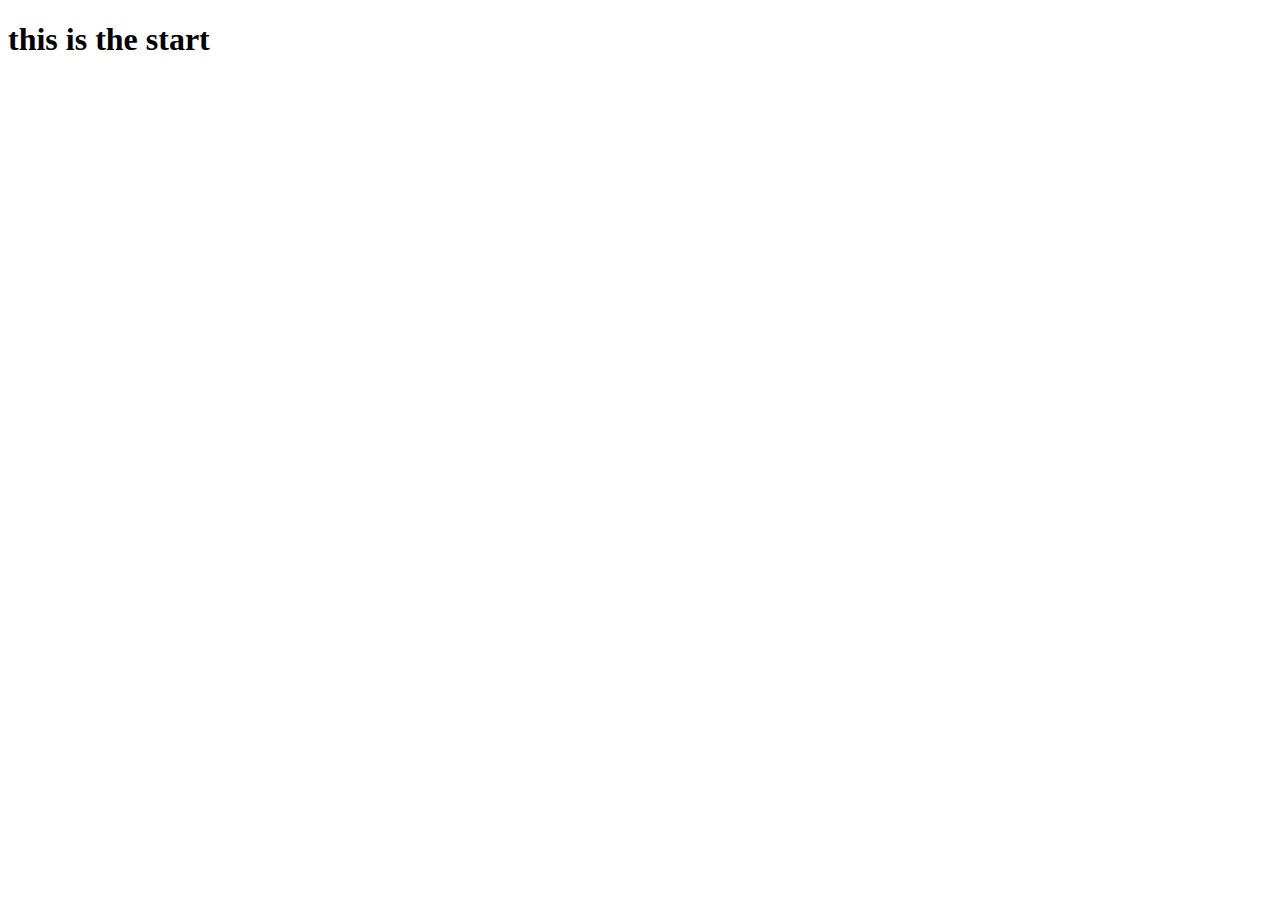
==== index.html @ cc245ee3 "file tree" ====
<!DOCTYPE html>
<html lang="en">

<head>
    <meta charset="UTF-8">
    <meta name="viewport" content="width=device-width, initial-scale=1.0">
    <meta http-equiv="X-UA-Compatible" content="ie=edge">
    <link rel="stylesheet" href="styles/style.css">

    <title>FoudationsI</title>
</head>

<body>
    <h1>this is the start</h1>
    <script type="module" src="app.js"></script>
</body>

</html>
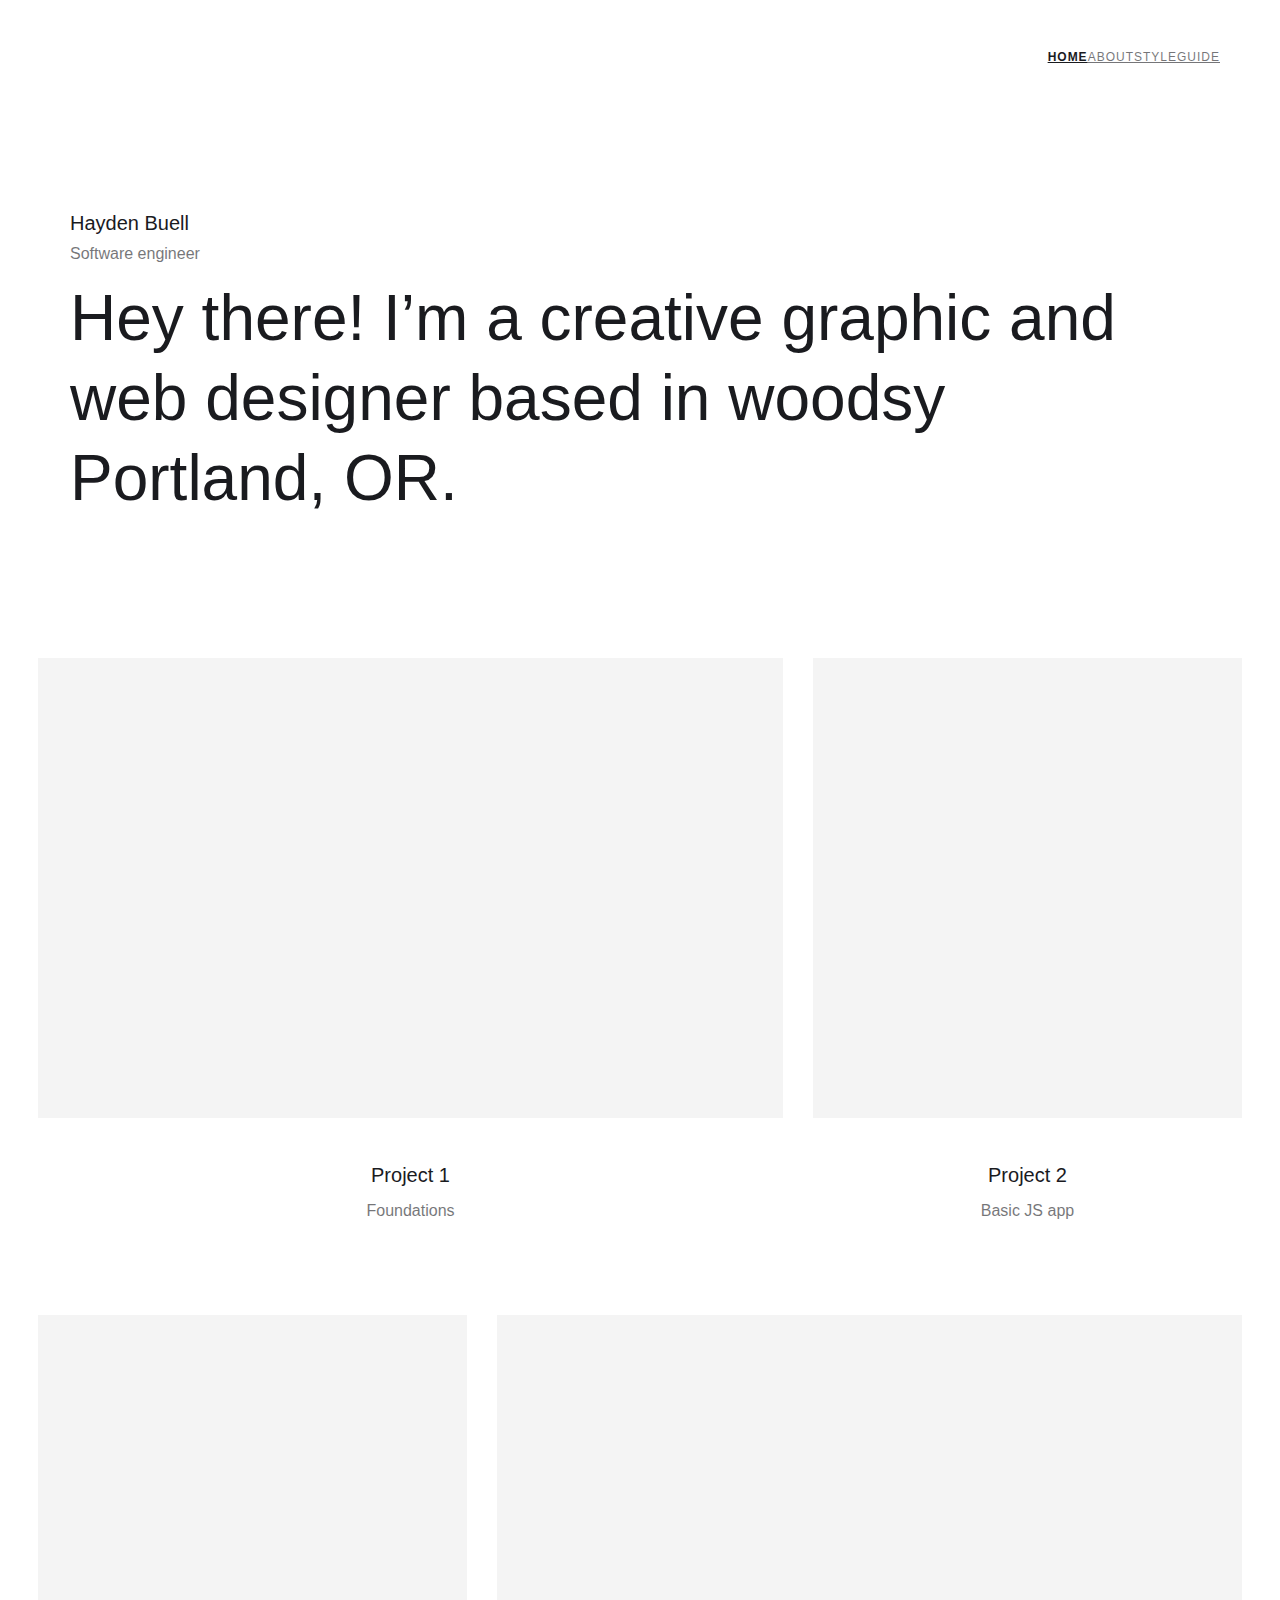
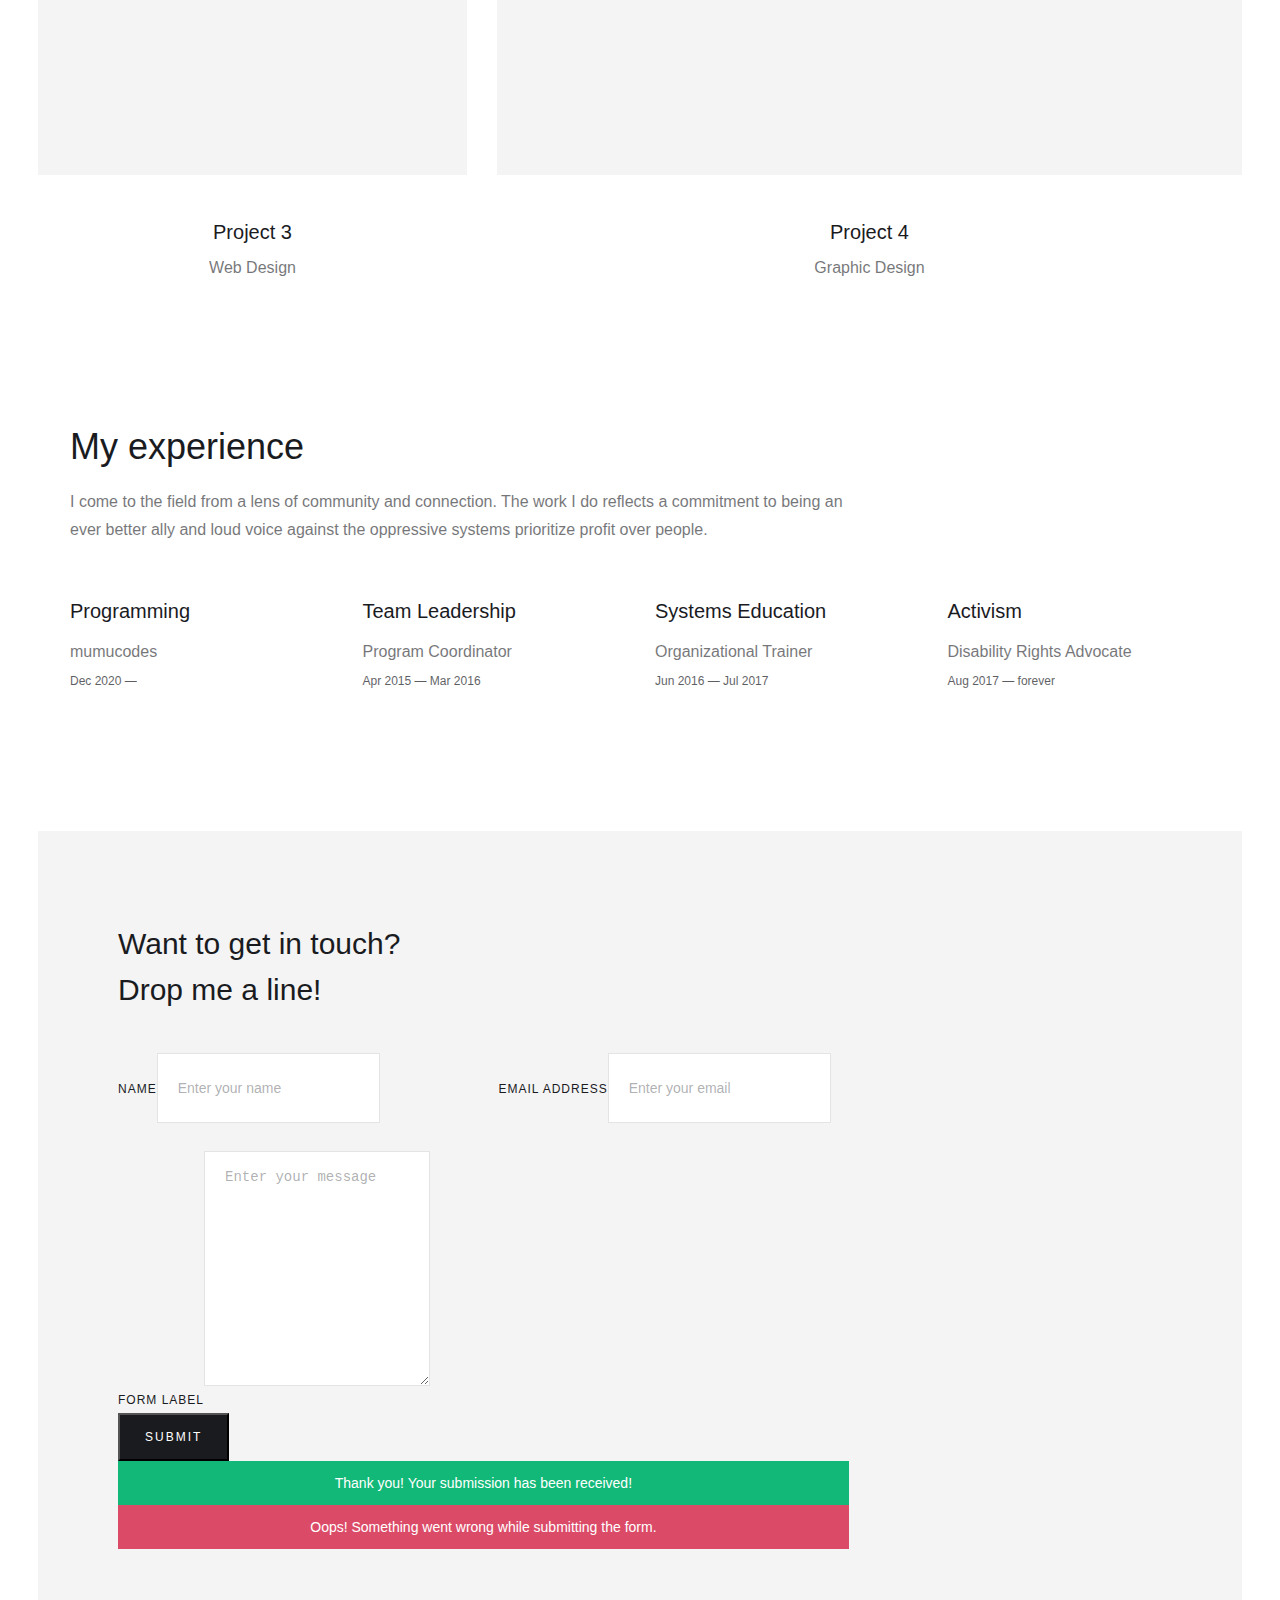
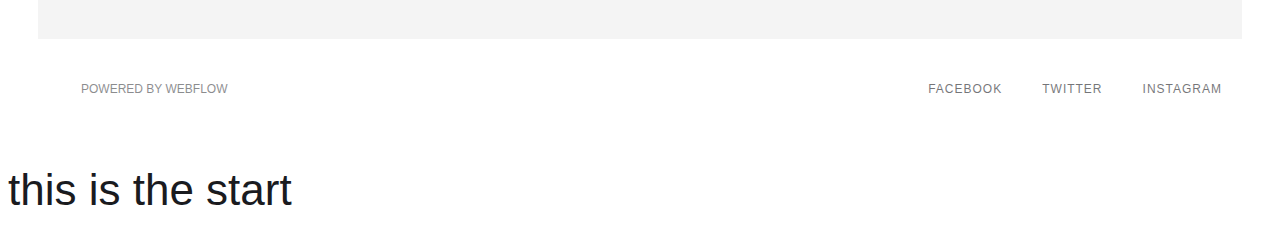
==== commit 56f4fad5: "./to img" ====
--- a/index.html
+++ b/index.html
@@ -5,12 +5,138 @@
     <meta charset="UTF-8">
     <meta name="viewport" content="width=device-width, initial-scale=1.0">
     <meta http-equiv="X-UA-Compatible" content="ie=edge">
-    <link rel="stylesheet" href="styles/style.css">
+    <link rel="stylesheet" href="./style.css">
 
     <title>FoudationsI</title>
 </head>
 
 <body>
+    <body>
+        <div data-collapse="medium" data-animation="default" data-duration="400" role="banner" class="navigation w-nav">
+          <div class="navigation-items">
+            <a href="/" aria-current="page" class="logo-link w-nav-brand w--current"><img src="images/portfolio-logo2x.png" width="104" alt="" class="logo-image"></a>
+            <div class="navigation-wrap">
+              <nav role="navigation" class="navigation-items w-nav-menu">
+                <a href="/" aria-current="page" class="navigation-item w-nav-link w--current">Home</a>
+                <a href="/about" class="navigation-item w-nav-link">About</a>
+                <a href="/styleguide" class="navigation-item w-nav-link">Styleguide</a>
+              </nav>
+              <div class="menu-button w-nav-button"><img src="images/menu-icon_1menu-icon.png" width="22" alt="" class="menu-icon"></div>
+            </div>
+          </div>
+        </div>
+        <div class="section">
+          <div class="container">
+            <div class="intro-wrap">
+              <div class="name-text">Hayden Buell</div>
+              <div class="paragraph-light">Software engineer</div>
+              <h1 class="heading-jumbo">Hey there! I’m a creative graphic and web designer based in woodsy Portland, OR. </h1>
+            </div>
+          </div>
+        </div>
+        <div class="section">
+          <div id="works-grid" class="w-layout-grid works-grid">
+            <div id="w-node-dff26f68-5731-3efa-d3dd-8f65c72d8fa5-e3e3ee76">
+              <a href="/work/project-1" class="work-image cc-work-1 w-inline-block"></a>
+              <div class="work-description">
+                <a href="/work/project-1" class="project-name-link">Project 1<br></a>
+                <div class="paragraph-light">Foundations</div>
+              </div>
+            </div>
+            <div id="w-node-dff26f68-5731-3efa-d3dd-8f65c72d8fad-e3e3ee76">
+              <a href="/work/project-2" class="work-image cc-work-2 w-inline-block"></a>
+              <div class="work-description">
+                <a href="/work/project-2" class="project-name-link">Project 2</a>
+                <div class="paragraph-light">Basic JS app</div>
+              </div>
+            </div>
+            <div id="w-node-dff26f68-5731-3efa-d3dd-8f65c72d8fb4-e3e3ee76">
+              <a href="/work/project-3" class="work-image cc-work-3 w-inline-block"></a>
+              <div class="work-description">
+                <a href="/work/project-3" class="project-name-link">Project 3</a>
+                <div class="paragraph-light">Web Design</div>
+              </div>
+            </div>
+            <div id="w-node-dff26f68-5731-3efa-d3dd-8f65c72d8fbb-e3e3ee76">
+              <a href="/work/project-4" class="work-image cc-work-4 w-inline-block"></a>
+              <div class="work-description">
+                <a href="/work/project-4" class="project-name-link">Project 4</a>
+                <div class="paragraph-light">Graphic Design</div>
+              </div>
+            </div>
+          </div>
+          <div class="container">
+            <div class="carrer-headline-wrap">
+              <h2>My experience</h2>
+              <p class="paragraph-light">I come to the field from a lens of community and connection. The work I do reflects a commitment to being an ever better ally and loud voice against the oppressive systems prioritize profit over people.</p>
+            </div>
+            <div class="w-layout-grid work-experience-grid">
+              <div id="w-node-dff26f68-5731-3efa-d3dd-8f65c72d8fc9-e3e3ee76" class="work-position-wrap">
+                <div class="position-name-text">Programming</div>
+                <div class="paragraph-light cc-position-name">mumucodes</div>
+                <div class="paragraph-tiny cc-paragraph-tiny-light">Dec 2020 — <br></div>
+              </div>
+              <div id="w-node-dff26f68-5731-3efa-d3dd-8f65c72d8fd1-e3e3ee76" class="work-position-wrap">
+                <div class="position-name-text">Team Leadership</div>
+                <div class="paragraph-light cc-position-name">Program Coordinator</div>
+                <div class="paragraph-tiny cc-paragraph-tiny-light">Apr 2015 — Mar 2016<br></div>
+              </div>
+              <div id="w-node-dff26f68-5731-3efa-d3dd-8f65c72d8fd9-e3e3ee76" class="work-position-wrap">
+                <div class="position-name-text">Systems Education</div>
+                <div class="paragraph-light cc-position-name">Organizational Trainer</div>
+                <div class="paragraph-tiny cc-paragraph-tiny-light">Jun 2016 — Jul 2017<br></div>
+              </div>
+              <div id="w-node-dff26f68-5731-3efa-d3dd-8f65c72d8fe1-e3e3ee76" class="work-position-wrap">
+                <div class="position-name-text">Activism</div>
+                <div class="paragraph-light cc-position-name">Disability Rights Advocate</div>
+                <div class="paragraph-tiny cc-paragraph-tiny-light">Aug 2017 — forever<br></div>
+              </div>
+            </div>
+          </div>
+        </div>
+        <div class="section cc-contact">
+          <div class="container">
+            <div class="contact">
+              <div class="contact-headline">
+                <h3>Want to get in touch?<br>Drop me a line!</h3>
+                <p class="paragraph-light"></p>
+              </div>
+              <div class="contact-form-wrap">
+                <div class="w-form">
+                  <form id="wf-form-Email-Form" name="wf-form-Email-Form" data-name="Email Form" class="contact-form">
+                    <div class="w-layout-grid contact-form-grid">
+                      <div id="w-node-d783a17e-0b35-a13a-0448-a852d0df4a32-d0df4a24"><label for="Name-3">Name</label><input type="text" class="text-field w-input" maxlength="256" name="Name" data-name="Name" placeholder="Enter your name" id="Name"></div>
+                      <div id="w-node-d783a17e-0b35-a13a-0448-a852d0df4a36-d0df4a24"><label for="Email-3">Email Address</label><input type="email" class="text-field w-input" maxlength="256" name="Email" data-name="Email" placeholder="Enter your email" id="Email" required=""></div>
+                      <div id="w-node-d783a17e-0b35-a13a-0448-a852d0df4a3a-d0df4a24"><label for="Message">Form Label</label><textarea id="Message" name="Message" placeholder="Enter your message" maxlength="5000" data-name="Message" class="text-field cc-textarea w-input"></textarea></div>
+                    </div><input type="submit" value="Submit" data-wait="Please wait..." class="button w-button">
+                  </form>
+                  <div class="status-message cc-success-message w-form-done">
+                    <div>Thank you! Your submission has been received!</div>
+                  </div>
+                  <div class="status-message cc-error-message w-form-fail">
+                    <div>Oops! Something went wrong while submitting the form.</div>
+                  </div>
+                </div>
+              </div>
+            </div>
+          </div>
+        </div>
+        <div class="footer-wrap">
+          <div>
+            <a href="https://webflow.com/" target="_blank" class="webflow-link w-inline-block"><img src="images/webflow-w-small2x_1webflow-w-small2x.png" width="15" alt="" class="webflow-logo-tiny">
+              <div class="paragraph-tiny">Powered by Webflow</div>
+            </a>
+          </div>
+          <div class="footer-links">
+            <a href="https://www.facebook.com/webflow/" target="_blank" class="footer-item">Facebook</a>
+            <a href="https://twitter.com/webflow" target="_blank" class="footer-item">Twitter</a>
+            <a href="https://www.instagram.com/webflowapp/" target="_blank" class="footer-item">Instagram</a>
+          </div>
+        </div>
+        <script src="https://d3e54v103j8qbb.cloudfront.net/js/jquery-3.5.1.min.dc5e7f18c8.js?site=6084cc15fbf8fb8573e3ee73" type="text/javascript" integrity="sha256-9/aliU8dGd2tb6OSsuzixeV4y/faTqgFtohetphbbj0=" crossorigin="anonymous"></script>
+        <script src="js/webflow.js" type="text/javascript"></script>
+        <!-- [if lte IE 9]><script src="https://cdnjs.cloudflare.com/ajax/libs/placeholders/3.0.2/placeholders.min.js"></script><![endif] -->
+      </body>
     <h1>this is the start</h1>
     <script type="module" src="app.js"></script>
 </body>
--- a/style.css
+++ b/style.css
@@ -0,0 +1,2434 @@
+.w-layout-grid {
+    display: -ms-grid;
+    display: grid;
+    grid-auto-columns: 1fr;
+    -ms-grid-columns: 1fr 1fr;
+    grid-template-columns: 1fr 1fr;
+    -ms-grid-rows: auto auto;
+    grid-template-rows: auto auto;
+    grid-row-gap: 16px;
+    grid-column-gap: 16px;
+  }
+  
+  body {
+    font-family: Montserrat, sans-serif;
+    color: #1a1b1f;
+    font-size: 16px;
+    line-height: 28px;
+    font-weight: 400;
+  }
+  
+  h1 {
+    margin-top: 20px;
+    margin-bottom: 15px;
+    font-size: 44px;
+    line-height: 62px;
+    font-weight: 400;
+  }
+  
+  h2 {
+    margin-top: 10px;
+    margin-bottom: 10px;
+    font-size: 36px;
+    line-height: 50px;
+    font-weight: 400;
+  }
+  
+  h3 {
+    margin-top: 10px;
+    margin-bottom: 10px;
+    font-size: 30px;
+    line-height: 46px;
+    font-weight: 400;
+  }
+  
+  h4 {
+    margin-top: 10px;
+    margin-bottom: 10px;
+    font-size: 24px;
+    line-height: 38px;
+    font-weight: 400;
+  }
+  
+  h5 {
+    margin-top: 10px;
+    margin-bottom: 10px;
+    font-size: 20px;
+    line-height: 34px;
+    font-weight: 500;
+  }
+  
+  h6 {
+    margin-top: 10px;
+    margin-bottom: 10px;
+    font-size: 16px;
+    line-height: 28px;
+    font-weight: 500;
+  }
+  
+  p {
+    margin-bottom: 10px;
+  }
+  
+  a {
+    display: block;
+    -webkit-transition: opacity 200ms ease;
+    transition: opacity 200ms ease;
+    color: #1a1b1f;
+    text-decoration: underline;
+  }
+  
+  a:hover {
+    color: #32343a;
+  }
+  
+  a:active {
+    color: #43464d;
+  }
+  
+  ul {
+    margin-top: 20px;
+    margin-bottom: 20px;
+    padding-left: 40px;
+    list-style-type: disc;
+  }
+  
+  li {
+    margin-bottom: 10px;
+  }
+  
+  img {
+    display: block;
+  }
+  
+  label {
+    margin-bottom: 10px;
+    font-size: 12px;
+    line-height: 20px;
+    font-weight: 500;
+    letter-spacing: 1px;
+    text-transform: uppercase;
+  }
+  
+  blockquote {
+    margin-top: 25px;
+    margin-bottom: 25px;
+    padding: 15px 30px;
+    border-left: 5px solid #e2e2e2;
+    font-size: 20px;
+    line-height: 34px;
+  }
+  
+  figure {
+    margin-top: 25px;
+    padding-bottom: 20px;
+  }
+  
+  figcaption {
+    margin-top: 5px;
+    opacity: 0.6;
+    font-size: 14px;
+    line-height: 26px;
+    text-align: center;
+  }
+  
+  .heading-jumbo-small {
+    margin-top: 10px;
+    margin-bottom: 15px;
+    font-size: 36px;
+    line-height: 50px;
+    font-weight: 400;
+    text-transform: none;
+  }
+  
+  .styleguide-block {
+    display: block;
+    margin-top: 80px;
+    margin-bottom: 80px;
+    -webkit-box-orient: vertical;
+    -webkit-box-direction: normal;
+    -webkit-flex-direction: column;
+    -ms-flex-direction: column;
+    flex-direction: column;
+    -webkit-box-align: center;
+    -webkit-align-items: center;
+    -ms-flex-align: center;
+    align-items: center;
+    text-align: left;
+  }
+  
+  .heading-jumbo-tiny {
+    margin-top: 10px;
+    margin-bottom: 10px;
+    font-size: 18px;
+    line-height: 32px;
+    font-weight: 500;
+    text-transform: uppercase;
+  }
+  
+  .rich-text {
+    width: 70%;
+    margin-right: auto;
+    margin-bottom: 100px;
+    margin-left: auto;
+  }
+  
+  .rich-text p {
+    margin-top: 15px;
+    margin-bottom: 25px;
+    opacity: 0.6;
+  }
+  
+  .container {
+    width: 100%;
+    max-width: 1140px;
+    margin-right: auto;
+    margin-left: auto;
+  }
+  
+  .styleguide-content-wrap {
+    text-align: center;
+  }
+  
+  .paragraph-small {
+    font-size: 14px;
+    line-height: 26px;
+  }
+  
+  .styleguide-header-wrap {
+    display: -webkit-box;
+    display: -webkit-flex;
+    display: -ms-flexbox;
+    display: flex;
+    height: 460px;
+    padding: 30px;
+    -webkit-box-orient: vertical;
+    -webkit-box-direction: normal;
+    -webkit-flex-direction: column;
+    -ms-flex-direction: column;
+    flex-direction: column;
+    -webkit-box-pack: center;
+    -webkit-justify-content: center;
+    -ms-flex-pack: center;
+    justify-content: center;
+    -webkit-box-align: center;
+    -webkit-align-items: center;
+    -ms-flex-align: center;
+    align-items: center;
+    background-color: #1a1b1f;
+    color: #fff;
+    text-align: center;
+  }
+  
+  .styleguide-button-wrap {
+    margin-top: 10px;
+    margin-bottom: 10px;
+  }
+  
+  .heading-jumbo {
+    margin-top: 10px;
+    margin-bottom: 10px;
+    font-size: 64px;
+    line-height: 80px;
+    text-transform: none;
+  }
+  
+  .paragraph-tiny {
+    font-size: 12px;
+    line-height: 20px;
+  }
+  
+  .paragraph-tiny.cc-paragraph-tiny-light {
+    opacity: 0.7;
+  }
+  
+  .label {
+    margin-bottom: 10px;
+    font-size: 12px;
+    line-height: 20px;
+    font-weight: 500;
+    letter-spacing: 1px;
+    text-transform: uppercase;
+  }
+  
+  .label.cc-styleguide-label {
+    margin-bottom: 25px;
+  }
+  
+  .label.cc-speaking-label {
+    margin-top: 20px;
+    margin-bottom: 10px;
+  }
+  
+  .label.cc-about-light {
+    opacity: 0.6;
+  }
+  
+  .paragraph-light {
+    opacity: 0.6;
+  }
+  
+  .paragraph-light.cc-position-name {
+    margin-bottom: 5px;
+  }
+  
+  .section {
+    margin-right: 30px;
+    margin-left: 30px;
+  }
+  
+  .section.cc-contact {
+    padding-right: 80px;
+    padding-left: 80px;
+    background-color: #f4f4f4;
+  }
+  
+  .button {
+    padding: 12px 25px;
+    border-radius: 0px;
+    background-color: #1a1b1f;
+    -webkit-transition: background-color 400ms ease, opacity 400ms ease, color 400ms ease;
+    transition: background-color 400ms ease, opacity 400ms ease, color 400ms ease;
+    color: #fff;
+    font-size: 12px;
+    line-height: 20px;
+    letter-spacing: 2px;
+    text-decoration: none;
+    text-transform: uppercase;
+  }
+  
+  .button:hover {
+    background-color: #32343a;
+    color: #fff;
+  }
+  
+  .button:active {
+    background-color: #43464d;
+  }
+  
+  .button.cc-jumbo-button {
+    padding: 16px 35px;
+    font-size: 14px;
+    line-height: 26px;
+  }
+  
+  .button.cc-white-button {
+    padding: 16px 35px;
+    background-color: #fff;
+    color: #202020;
+    font-size: 14px;
+    line-height: 26px;
+  }
+  
+  .button.cc-white-button:hover {
+    background-color: hsla(0, 0%, 100%, 0.8);
+  }
+  
+  .button.cc-white-button:active {
+    background-color: hsla(0, 0%, 100%, 0.9);
+  }
+  
+  .paragraph-bigger {
+    margin-bottom: 10px;
+    opacity: 1;
+    font-size: 20px;
+    line-height: 34px;
+    font-weight: 400;
+  }
+  
+  .paragraph-bigger.cc-bigger-light {
+    opacity: 0.6;
+  }
+  
+  .divider {
+    height: 1px;
+    background-color: #eee;
+  }
+  
+  .logo-link {
+    z-index: 1;
+  }
+  
+  .logo-link:hover {
+    opacity: 0.8;
+  }
+  
+  .logo-link:active {
+    opacity: 0.7;
+  }
+  
+  .navigation-item {
+    padding-top: 9px;
+    padding-bottom: 9px;
+    opacity: 0.6;
+    font-size: 12px;
+    line-height: 20px;
+    font-weight: 500;
+    letter-spacing: 1px;
+    text-transform: uppercase;
+  }
+  
+  .navigation-item:hover {
+    opacity: 0.9;
+  }
+  
+  .navigation-item:active {
+    opacity: 0.8;
+  }
+  
+  .navigation-item.w--current {
+    opacity: 1;
+    color: #1a1b1f;
+    font-weight: 600;
+  }
+  
+  .navigation-item.w--current:hover {
+    opacity: 0.8;
+    color: #32343a;
+  }
+  
+  .navigation-item.w--current:active {
+    opacity: 0.7;
+    color: #32343a;
+  }
+  
+  .navigation-items {
+    display: -webkit-box;
+    display: -webkit-flex;
+    display: -ms-flexbox;
+    display: flex;
+    -webkit-box-pack: justify;
+    -webkit-justify-content: space-between;
+    -ms-flex-pack: justify;
+    justify-content: space-between;
+    -webkit-box-align: center;
+    -webkit-align-items: center;
+    -ms-flex-align: center;
+    align-items: center;
+    -webkit-box-flex: 1;
+    -webkit-flex: 1;
+    -ms-flex: 1;
+    flex: 1;
+  }
+  
+  .navigation {
+    display: -webkit-box;
+    display: -webkit-flex;
+    display: -ms-flexbox;
+    display: flex;
+    padding: 30px 50px;
+    -webkit-box-align: center;
+    -webkit-align-items: center;
+    -ms-flex-align: center;
+    align-items: center;
+    background-color: transparent;
+  }
+  
+  .logo-image {
+    display: block;
+  }
+  
+  .navigation-wrap {
+    display: -webkit-box;
+    display: -webkit-flex;
+    display: -ms-flexbox;
+    display: flex;
+    margin-right: -20px;
+    -webkit-box-align: center;
+    -webkit-align-items: center;
+    -ms-flex-align: center;
+    align-items: center;
+  }
+  
+  .intro-wrap {
+    margin-top: 100px;
+    margin-bottom: 140px;
+  }
+  
+  .name-text {
+    font-size: 20px;
+    line-height: 34px;
+    font-weight: 400;
+  }
+  
+  .position-name-text {
+    margin-bottom: 10px;
+    font-size: 20px;
+    line-height: 34px;
+    font-weight: 400;
+    text-transform: none;
+  }
+  
+  .work-description {
+    display: -webkit-box;
+    display: -webkit-flex;
+    display: -ms-flexbox;
+    display: flex;
+    width: 100%;
+    margin-bottom: 60px;
+    -webkit-box-orient: vertical;
+    -webkit-box-direction: normal;
+    -webkit-flex-direction: column;
+    -ms-flex-direction: column;
+    flex-direction: column;
+    -webkit-box-pack: center;
+    -webkit-justify-content: center;
+    -ms-flex-pack: center;
+    justify-content: center;
+    -webkit-box-align: center;
+    -webkit-align-items: center;
+    -ms-flex-align: center;
+    align-items: center;
+  }
+  
+  .work-experience-grid {
+    margin-bottom: 140px;
+    grid-column-gap: 30px;
+    grid-row-gap: 30px;
+    grid-template-areas: ". . . .";
+    -ms-grid-columns: 1fr 30px 1fr 30px 1fr 30px 1fr;
+    grid-template-columns: 1fr 1fr 1fr 1fr;
+    -ms-grid-rows: auto;
+    grid-template-rows: auto;
+  }
+  
+  .works-grid {
+    margin-bottom: 80px;
+    grid-column-gap: 30px;
+    grid-row-gap: 30px;
+    grid-template-areas: ". . ."
+      ". . .";
+    -ms-grid-columns: 1.5fr 30px 1fr 30px 1.5fr;
+    grid-template-columns: 1.5fr 1fr 1.5fr;
+    -ms-grid-rows: auto 30px auto;
+    grid-template-rows: auto auto;
+  }
+  
+  .carrer-headline-wrap {
+    width: 70%;
+    margin-bottom: 50px;
+  }
+  
+  .work-image {
+    display: -webkit-box;
+    display: -webkit-flex;
+    display: -ms-flexbox;
+    display: flex;
+    height: 460px;
+    margin-bottom: 40px;
+    -webkit-box-orient: vertical;
+    -webkit-box-direction: normal;
+    -webkit-flex-direction: column;
+    -ms-flex-direction: column;
+    flex-direction: column;
+    -webkit-box-pack: center;
+    -webkit-justify-content: center;
+    -ms-flex-pack: center;
+    justify-content: center;
+    -webkit-box-align: stretch;
+    -webkit-align-items: stretch;
+    -ms-flex-align: stretch;
+    align-items: stretch;
+    background-color: #f4f4f4;
+    background-image: url('../images/');
+    background-position: 50% 50%;
+    background-size: cover;
+    text-align: center;
+    text-decoration: none;
+  }
+  
+  .work-image:hover {
+    opacity: 0.8;
+  }
+  
+  .work-image:active {
+    opacity: 0.7;
+  }
+  
+  .work-image.cc-work-1 {
+    background-image: url('../images/portfolio-1---wide.svg');
+    background-size: cover;
+  }
+  
+  .work-image.cc-work-2 {
+    background-image: url('../images/portfolio-2---wide.svg');
+    background-size: cover;
+  }
+  
+  .work-image.cc-work-4 {
+    background-image: url('../images/portfolio-3---wide.svg');
+    background-size: cover;
+  }
+  
+  .work-image.cc-work-3 {
+    background-image: url('../images/portfolio-4---wide.svg');
+    background-size: cover;
+  }
+  
+  .project-name-link {
+    margin-bottom: 5px;
+    font-size: 20px;
+    line-height: 34px;
+    font-weight: 400;
+    text-decoration: none;
+  }
+  
+  .project-name-link:hover {
+    opacity: 0.8;
+  }
+  
+  .project-name-link:active {
+    opacity: 0.7;
+  }
+  
+  .text-field {
+    margin-bottom: 18px;
+    padding: 21px 20px;
+    border: 1px solid #e4e4e4;
+    border-radius: 0px;
+    -webkit-transition: border-color 400ms ease;
+    transition: border-color 400ms ease;
+    font-size: 14px;
+    line-height: 26px;
+  }
+  
+  .text-field:hover {
+    border-color: #e3e6eb;
+  }
+  
+  .text-field:active {
+    border-color: #43464d;
+  }
+  
+  .text-field:focus {
+    border-color: #43464d;
+  }
+  
+  .text-field::-webkit-input-placeholder {
+    color: rgba(50, 52, 58, 0.4);
+  }
+  
+  .text-field:-ms-input-placeholder {
+    color: rgba(50, 52, 58, 0.4);
+  }
+  
+  .text-field::-ms-input-placeholder {
+    color: rgba(50, 52, 58, 0.4);
+  }
+  
+  .text-field::placeholder {
+    color: rgba(50, 52, 58, 0.4);
+  }
+  
+  .text-field.cc-textarea {
+    height: 200px;
+    padding-top: 12px;
+  }
+  
+  .status-message {
+    padding: 9px 30px;
+    background-color: #202020;
+    color: #fff;
+    font-size: 14px;
+    line-height: 26px;
+    text-align: center;
+  }
+  
+  .status-message.cc-success-message {
+    background-color: #12b878;
+  }
+  
+  .status-message.cc-error-message {
+    background-color: #db4b68;
+  }
+  
+  .contact {
+    padding-top: 80px;
+    padding-bottom: 90px;
+  }
+  
+  .contact-headline {
+    width: 70%;
+    margin-bottom: 40px;
+  }
+  
+  .contact-form-grid {
+    grid-column-gap: 30px;
+    grid-row-gap: 10px;
+  }
+  
+  .contact-form-wrap {
+    width: 70%;
+  }
+  
+  .footer-wrap {
+    display: -webkit-box;
+    display: -webkit-flex;
+    display: -ms-flexbox;
+    display: flex;
+    padding: 40px 50px;
+    -webkit-box-pack: justify;
+    -webkit-justify-content: space-between;
+    -ms-flex-pack: justify;
+    justify-content: space-between;
+    -webkit-box-align: center;
+    -webkit-align-items: center;
+    -ms-flex-align: center;
+    align-items: center;
+  }
+  
+  .webflow-link {
+    display: -webkit-box;
+    display: -webkit-flex;
+    display: -ms-flexbox;
+    display: flex;
+    -webkit-box-align: center;
+    -webkit-align-items: center;
+    -ms-flex-align: center;
+    align-items: center;
+    opacity: 0.5;
+    -webkit-transition: opacity 400ms ease;
+    transition: opacity 400ms ease;
+    text-decoration: none;
+    text-transform: uppercase;
+  }
+  
+  .webflow-link:hover {
+    opacity: 1;
+  }
+  
+  .webflow-link:active {
+    opacity: 0.8;
+  }
+  
+  .webflow-logo-tiny {
+    margin-top: -2px;
+    margin-right: 8px;
+  }
+  
+  .footer-links {
+    display: -webkit-box;
+    display: -webkit-flex;
+    display: -ms-flexbox;
+    display: flex;
+    margin-right: -20px;
+    -webkit-box-align: center;
+    -webkit-align-items: center;
+    -ms-flex-align: center;
+    align-items: center;
+  }
+  
+  .footer-item {
+    margin-right: 20px;
+    margin-left: 20px;
+    opacity: 0.6;
+    font-size: 12px;
+    line-height: 20px;
+    letter-spacing: 1px;
+    text-decoration: none;
+    text-transform: uppercase;
+  }
+  
+  .footer-item:hover {
+    opacity: 0.9;
+  }
+  
+  .footer-item:active {
+    opacity: 0.8;
+  }
+  
+  .about-intro-grid {
+    margin-top: 100px;
+    margin-bottom: 140px;
+    -webkit-box-align: center;
+    -webkit-align-items: center;
+    -ms-flex-align: center;
+    align-items: center;
+    grid-column-gap: 80px;
+    grid-row-gap: 30px;
+    grid-template-areas: ". .";
+    -ms-grid-columns: 1fr 80px 2fr;
+    grid-template-columns: 1fr 2fr;
+    -ms-grid-rows: auto;
+    grid-template-rows: auto;
+  }
+  
+  .hi-there-heading {
+    margin-top: 10px;
+    margin-bottom: 20px;
+  }
+  
+  .service-name-text {
+    margin-bottom: 10px;
+    opacity: 0.6;
+    font-size: 30px;
+    line-height: 46px;
+  }
+  
+  .skillset-wrap {
+    padding-right: 60px;
+  }
+  
+  .reference-link {
+    opacity: 0.6;
+    font-size: 14px;
+    line-height: 26px;
+    text-decoration: none;
+  }
+  
+  .reference-link:hover {
+    opacity: 1;
+  }
+  
+  .reference-link:active {
+    opacity: 0.9;
+  }
+  
+  .featured-item-wrap {
+    margin-bottom: 25px;
+  }
+  
+  .services-items-grid {
+    padding-top: 10px;
+    grid-column-gap: 30px;
+    grid-row-gap: 30px;
+    grid-template-areas: ". .";
+    -ms-grid-rows: auto;
+    grid-template-rows: auto;
+  }
+  
+  .skills-grid {
+    margin-bottom: 140px;
+    grid-column-gap: 80px;
+    grid-row-gap: 30px;
+    grid-template-areas: ". .";
+    -ms-grid-columns: 1fr 80px 1fr;
+    grid-template-columns: 1fr 1fr;
+    -ms-grid-rows: auto;
+    grid-template-rows: auto;
+  }
+  
+  .personal-features-grid {
+    margin-bottom: 110px;
+    grid-column-gap: 80px;
+    grid-row-gap: 20px;
+    grid-template-areas: ". ."
+      ". .";
+    -ms-grid-rows: auto 20px auto;
+    grid-template-rows: auto auto;
+  }
+  
+  .speaking-text {
+    display: inline-block;
+    margin-right: 8px;
+  }
+  
+  .speaking-text.cc-past-speaking {
+    opacity: 0.6;
+  }
+  
+  .speaking-detail {
+    display: inline-block;
+    opacity: 0.6;
+  }
+  
+  .upcoming-wrap {
+    margin-bottom: 40px;
+  }
+  
+  .social-media-heading {
+    margin-bottom: 60px;
+  }
+  
+  .social-media-grid {
+    margin-bottom: 30px;
+    grid-column-gap: 30px;
+    grid-row-gap: 30px;
+    -ms-grid-rows: auto 30px auto;
+    grid-template-areas: ". . . ."
+      ". . . .";
+    -ms-grid-columns: 1fr 30px 1fr 30px 1fr 30px 1fr;
+    grid-template-columns: 1fr 1fr 1fr 1fr;
+  }
+  
+  .project-overview-grid {
+    margin-top: 120px;
+    margin-bottom: 135px;
+    grid-column-gap: 50px;
+    grid-row-gap: 100px;
+    grid-template-areas: ". . . ."
+      ". . . .";
+    -ms-grid-columns: 1fr 50px 1fr 50px 1fr 50px 1fr;
+    grid-template-columns: 1fr 1fr 1fr 1fr;
+    -ms-grid-rows: auto 100px auto;
+    grid-template-rows: auto auto;
+  }
+  
+  .detail-header-image {
+    width: 100%;
+  }
+  
+  .project-description-grid {
+    margin-top: 120px;
+    margin-bottom: 120px;
+    grid-column-gap: 30px;
+    grid-row-gap: 30px;
+    grid-template-areas: ". .";
+    -ms-grid-columns: 1fr 30px 2.5fr;
+    grid-template-columns: 1fr 2.5fr;
+    -ms-grid-rows: auto;
+    grid-template-rows: auto;
+  }
+  
+  .detail-image {
+    width: 100%;
+    margin-bottom: 30px;
+  }
+  
+  .email-section {
+    width: 70%;
+    margin: 140px auto 200px;
+    text-align: center;
+  }
+  
+  .email-link {
+    margin-top: 15px;
+    margin-bottom: 15px;
+    font-size: 64px;
+    line-height: 88px;
+    font-weight: 400;
+    text-decoration: none;
+    text-transform: none;
+  }
+  
+  .email-link:hover {
+    opacity: 0.8;
+  }
+  
+  .email-link:active {
+    opacity: 0.7;
+  }
+  
+  .utility-page-wrap {
+    display: -webkit-box;
+    display: -webkit-flex;
+    display: -ms-flexbox;
+    display: flex;
+    width: 100vw;
+    height: 100vh;
+    max-height: 100%;
+    max-width: 100%;
+    padding: 30px;
+    -webkit-box-pack: center;
+    -webkit-justify-content: center;
+    -ms-flex-pack: center;
+    justify-content: center;
+    -webkit-box-align: center;
+    -webkit-align-items: center;
+    -ms-flex-align: center;
+    align-items: center;
+    color: #fff;
+    text-align: center;
+  }
+  
+  ._404-wrap {
+    display: -webkit-box;
+    display: -webkit-flex;
+    display: -ms-flexbox;
+    display: flex;
+    width: 100%;
+    height: 100%;
+    padding: 30px;
+    -webkit-box-orient: vertical;
+    -webkit-box-direction: normal;
+    -webkit-flex-direction: column;
+    -ms-flex-direction: column;
+    flex-direction: column;
+    -webkit-box-pack: center;
+    -webkit-justify-content: center;
+    -ms-flex-pack: center;
+    justify-content: center;
+    -webkit-box-align: center;
+    -webkit-align-items: center;
+    -ms-flex-align: center;
+    align-items: center;
+    background-color: #1a1b1f;
+  }
+  
+  ._404-content-wrap {
+    margin-bottom: 20px;
+  }
+  
+  .protected-wrap {
+    display: -webkit-box;
+    display: -webkit-flex;
+    display: -ms-flexbox;
+    display: flex;
+    padding-top: 90px;
+    padding-bottom: 100px;
+    -webkit-box-pack: center;
+    -webkit-justify-content: center;
+    -ms-flex-pack: center;
+    justify-content: center;
+    text-align: center;
+  }
+  
+  .protected-form {
+    display: -webkit-box;
+    display: -webkit-flex;
+    display: -ms-flexbox;
+    display: flex;
+    -webkit-box-orient: vertical;
+    -webkit-box-direction: normal;
+    -webkit-flex-direction: column;
+    -ms-flex-direction: column;
+    flex-direction: column;
+  }
+  
+  .protected-heading {
+    margin-bottom: 30px;
+  }
+  
+  @media screen and (max-width: 991px) {
+    .styleguide-block {
+      text-align: center;
+    }
+  
+    .heading-jumbo {
+      font-size: 56px;
+      line-height: 70px;
+    }
+  
+    .section.cc-contact {
+      padding-right: 0px;
+      padding-left: 0px;
+    }
+  
+    .button {
+      -webkit-box-pack: center;
+      -webkit-justify-content: center;
+      -ms-flex-pack: center;
+      justify-content: center;
+    }
+  
+    .logo-link.w--current {
+      -webkit-box-flex: 1;
+      -webkit-flex: 1;
+      -ms-flex: 1;
+      flex: 1;
+    }
+  
+    .menu-icon {
+      display: block;
+    }
+  
+    .navigation-item {
+      padding: 15px 30px;
+      -webkit-transition: background-color 400ms ease, opacity 400ms ease, color 400ms ease;
+      transition: background-color 400ms ease, opacity 400ms ease, color 400ms ease;
+      text-align: center;
+    }
+  
+    .navigation-item:hover {
+      background-color: #f7f8f9;
+    }
+  
+    .navigation-item:active {
+      background-color: #eef0f3;
+    }
+  
+    .navigation-items {
+      background-color: #fff;
+    }
+  
+    .navigation {
+      padding: 25px 30px;
+    }
+  
+    .menu-button {
+      padding: 0px;
+    }
+  
+    .menu-button.w--open {
+      background-color: transparent;
+    }
+  
+    .navigation-wrap {
+      margin-right: 0px;
+    }
+  
+    .work-experience-grid {
+      grid-template-areas: ". ."
+        ". .";
+      -ms-grid-columns: 1fr 1fr;
+      grid-template-columns: 1fr 1fr;
+      -ms-grid-rows: auto auto;
+      grid-template-rows: auto auto;
+    }
+  
+    .works-grid {
+      display: -webkit-box;
+      display: -webkit-flex;
+      display: -ms-flexbox;
+      display: flex;
+      -webkit-box-orient: vertical;
+      -webkit-box-direction: normal;
+      -webkit-flex-direction: column;
+      -ms-flex-direction: column;
+      flex-direction: column;
+      -webkit-box-align: stretch;
+      -webkit-align-items: stretch;
+      -ms-flex-align: stretch;
+      align-items: stretch;
+    }
+  
+    .carrer-headline-wrap {
+      width: auto;
+    }
+  
+    .work-image {
+      margin-bottom: 30px;
+    }
+  
+    .contact {
+      width: auto;
+      padding: 30px 50px 40px;
+    }
+  
+    .contact-headline {
+      width: 100%;
+    }
+  
+    .contact-form-wrap {
+      width: 100%;
+    }
+  
+    .about-intro-grid {
+      grid-row-gap: 50px;
+      grid-template-areas: "."
+        ".";
+      -ms-grid-columns: 1fr;
+      grid-template-columns: 1fr;
+      -ms-grid-rows: auto 50px auto;
+      grid-template-rows: auto auto;
+      text-align: center;
+    }
+  
+    .about-head-text-wrap {
+      width: 80%;
+      margin-right: auto;
+      margin-left: auto;
+    }
+  
+    .service-name-text {
+      font-size: 24px;
+      line-height: 42px;
+    }
+  
+    .skillset-wrap {
+      padding-right: 0px;
+    }
+  
+    .services-items-grid {
+      padding-top: 0px;
+      grid-row-gap: 0px;
+      grid-template-areas: "."
+        ".";
+      -ms-grid-columns: 1fr;
+      grid-template-columns: 1fr;
+      -ms-grid-rows: auto 0px auto;
+      grid-template-rows: auto auto;
+    }
+  
+    .skills-grid {
+      width: 80%;
+      margin-right: auto;
+      margin-left: auto;
+      grid-row-gap: 50px;
+      grid-template-areas: "."
+        ".";
+      -ms-grid-columns: 1fr;
+      grid-template-columns: 1fr;
+      -ms-grid-rows: auto 50px auto;
+      grid-template-rows: auto auto;
+      text-align: center;
+    }
+  
+    .personal-features-grid {
+      width: 80%;
+      margin-right: auto;
+      margin-left: auto;
+      grid-template-areas: "."
+        "."
+        "."
+        ".";
+      -ms-grid-columns: 1fr;
+      grid-template-columns: 1fr;
+      -ms-grid-rows: auto auto auto auto;
+      grid-template-rows: auto auto auto auto;
+      text-align: center;
+    }
+  
+    .social-media-heading {
+      width: 80%;
+      margin-right: auto;
+      margin-left: auto;
+      text-align: center;
+    }
+  
+    .social-media-grid {
+      grid-template-areas: ". ."
+        ". ."
+        ". ."
+        ". .";
+      -ms-grid-columns: 1fr 1fr;
+      grid-template-columns: 1fr 1fr;
+      -ms-grid-rows: auto auto auto auto;
+      grid-template-rows: auto auto auto auto;
+    }
+  
+    .project-overview-grid {
+      width: 70%;
+      margin-right: auto;
+      margin-left: auto;
+      grid-row-gap: 50px;
+      grid-template-areas: "."
+        "."
+        ".";
+      -ms-grid-columns: 1fr;
+      grid-template-columns: 1fr;
+      -ms-grid-rows: auto 50px auto 50px auto;
+      grid-template-rows: auto auto auto;
+      text-align: center;
+    }
+  
+    .project-description-grid {
+      width: 80%;
+      margin-right: auto;
+      margin-left: auto;
+      grid-row-gap: 50px;
+      grid-template-areas: "."
+        ".";
+      -ms-grid-columns: 1fr;
+      grid-template-columns: 1fr;
+      -ms-grid-rows: auto 50px auto;
+      grid-template-rows: auto auto;
+      text-align: center;
+    }
+  
+    .email-section {
+      margin-bottom: 160px;
+    }
+  
+    .email-link {
+      font-size: 36px;
+      line-height: 54px;
+    }
+  }
+  
+  @media screen and (max-width: 767px) {
+    .heading-jumbo-small {
+      font-size: 30px;
+      line-height: 52px;
+    }
+  
+    .rich-text {
+      width: 90%;
+      max-width: 470px;
+      text-align: left;
+    }
+  
+    .container {
+      text-align: center;
+    }
+  
+    .heading-jumbo {
+      font-size: 50px;
+      line-height: 64px;
+    }
+  
+    .section {
+      margin-right: 15px;
+      margin-left: 15px;
+    }
+  
+    .section.cc-contact {
+      padding: 15px;
+    }
+  
+    .paragraph-bigger {
+      font-size: 16px;
+      line-height: 28px;
+    }
+  
+    .logo-link {
+      padding-left: 0px;
+    }
+  
+    .navigation {
+      padding: 20px 30px;
+    }
+  
+    .work-experience-grid {
+      display: -webkit-box;
+      display: -webkit-flex;
+      display: -ms-flexbox;
+      display: flex;
+      -webkit-box-orient: vertical;
+      -webkit-box-direction: normal;
+      -webkit-flex-direction: column;
+      -ms-flex-direction: column;
+      flex-direction: column;
+      -webkit-box-align: center;
+      -webkit-align-items: center;
+      -ms-flex-align: center;
+      align-items: center;
+    }
+  
+    .work-position-wrap {
+      margin-bottom: 40px;
+    }
+  
+    .project-name-link {
+      font-size: 16px;
+      line-height: 28px;
+    }
+  
+    .text-field.cc-textarea {
+      text-align: left;
+    }
+  
+    .contact {
+      padding-right: 30px;
+      padding-left: 30px;
+    }
+  
+    .contact-form-grid {
+      grid-column-gap: 30px;
+      grid-template-areas: "."
+        "."
+        ".";
+      -ms-grid-columns: 1fr;
+      grid-template-columns: 1fr;
+      -ms-grid-rows: auto auto auto;
+      grid-template-rows: auto auto auto;
+    }
+  
+    .contact-form {
+      display: -webkit-box;
+      display: -webkit-flex;
+      display: -ms-flexbox;
+      display: flex;
+      -webkit-box-orient: vertical;
+      -webkit-box-direction: normal;
+      -webkit-flex-direction: column;
+      -ms-flex-direction: column;
+      flex-direction: column;
+    }
+  
+    .contact-form-wrap {
+      text-align: left;
+    }
+  
+    .footer-wrap {
+      -webkit-box-orient: vertical;
+      -webkit-box-direction: normal;
+      -webkit-flex-direction: column;
+      -ms-flex-direction: column;
+      flex-direction: column;
+      text-align: center;
+    }
+  
+    .webflow-link {
+      margin-bottom: 15px;
+    }
+  
+    .footer-links {
+      -webkit-box-orient: vertical;
+      -webkit-box-direction: normal;
+      -webkit-flex-direction: column;
+      -ms-flex-direction: column;
+      flex-direction: column;
+    }
+  
+    .footer-item {
+      margin-top: 10px;
+      margin-bottom: 10px;
+      margin-left: 0px;
+    }
+  
+    .about-head-text-wrap {
+      width: 70%;
+      max-width: 470px;
+    }
+  
+    .skills-grid {
+      width: 70%;
+      max-width: 470px;
+      -ms-grid-columns: 1fr;
+      grid-template-columns: 1fr;
+    }
+  
+    .personal-features-grid {
+      width: 70%;
+      max-width: 470px;
+    }
+  
+    .social-media-heading {
+      width: 70%;
+      max-width: 470px;
+    }
+  
+    .social-media-grid {
+      grid-column-gap: 15px;
+      grid-row-gap: 15px;
+      -ms-grid-columns: 1fr 1fr;
+      grid-template-columns: 1fr 1fr;
+    }
+  
+    .project-overview-grid {
+      width: 80%;
+      max-width: 470px;
+      margin-top: 90px;
+      margin-bottom: 95px;
+    }
+  
+    .project-description-grid {
+      width: 70%;
+      max-width: 470px;
+      margin-top: 90px;
+      margin-bottom: 85px;
+    }
+  
+    .detail-image {
+      margin-bottom: 15px;
+    }
+  
+    .email-section {
+      width: 80%;
+      max-width: 470px;
+      margin-top: 120px;
+      margin-bottom: 120px;
+    }
+  
+    .email-link {
+      font-size: 36px;
+      line-height: 54px;
+    }
+  
+    .utility-page-wrap {
+      padding: 15px;
+    }
+  
+    ._404-wrap {
+      padding: 30px;
+    }
+  }
+  
+  @media screen and (max-width: 479px) {
+    .rich-text {
+      width: 100%;
+      max-width: none;
+    }
+  
+    .heading-jumbo {
+      font-size: 36px;
+      line-height: 48px;
+    }
+  
+    .navigation {
+      padding-right: 20px;
+      padding-left: 20px;
+    }
+  
+    .menu-button {
+      -webkit-box-flex: 0;
+      -webkit-flex: 0 0 auto;
+      -ms-flex: 0 0 auto;
+      flex: 0 0 auto;
+    }
+  
+    .menu-button.w--open {
+      -webkit-box-flex: 0;
+      -webkit-flex: 0 0 auto;
+      -ms-flex: 0 0 auto;
+      flex: 0 0 auto;
+    }
+  
+    .contact {
+      padding-right: 15px;
+      padding-left: 15px;
+    }
+  
+    .contact-form {
+      -webkit-box-orient: vertical;
+      -webkit-box-direction: normal;
+      -webkit-flex-direction: column;
+      -ms-flex-direction: column;
+      flex-direction: column;
+    }
+  
+    .contact-form-wrap {
+      -webkit-box-orient: vertical;
+      -webkit-box-direction: normal;
+      -webkit-flex-direction: column;
+      -ms-flex-direction: column;
+      flex-direction: column;
+    }
+  
+    .footer-wrap {
+      -webkit-box-orient: vertical;
+      -webkit-box-direction: normal;
+      -webkit-flex-direction: column;
+      -ms-flex-direction: column;
+      flex-direction: column;
+    }
+  
+    .about-head-text-wrap {
+      width: 100%;
+      max-width: none;
+    }
+  
+    .skills-grid {
+      width: 100%;
+      max-width: none;
+      -ms-grid-columns: 1fr;
+      grid-template-columns: 1fr;
+    }
+  
+    .personal-features-grid {
+      width: 100%;
+      max-width: none;
+    }
+  
+    .social-media-heading {
+      width: 100%;
+      max-width: none;
+    }
+  
+    .project-overview-grid {
+      width: 100%;
+      max-width: none;
+    }
+  
+    .project-description-grid {
+      width: 100%;
+      max-width: none;
+    }
+  
+    .email-section {
+      display: -webkit-box;
+      display: -webkit-flex;
+      display: -ms-flexbox;
+      display: flex;
+      width: 100%;
+      max-width: none;
+      -webkit-box-orient: vertical;
+      -webkit-box-direction: normal;
+      -webkit-flex-direction: column;
+      -ms-flex-direction: column;
+      flex-direction: column;
+      -webkit-box-align: center;
+      -webkit-align-items: center;
+      -ms-flex-align: center;
+      align-items: center;
+    }
+  
+    .email-link {
+      font-size: 30px;
+      line-height: 46px;
+    }
+  }
+  
+  #w-node-dff26f68-5731-3efa-d3dd-8f65c72d8fa5-e3e3ee76 {
+    -ms-grid-column: 1;
+    grid-column-start: 1;
+    -ms-grid-column-span: 2;
+    grid-column-end: 3;
+    -ms-grid-row: 1;
+    grid-row-start: 1;
+    -ms-grid-row-span: 1;
+    grid-row-end: 2;
+  }
+  
+  #w-node-dff26f68-5731-3efa-d3dd-8f65c72d8fad-e3e3ee76 {
+    -ms-grid-column: 3;
+    grid-column-start: 3;
+    -ms-grid-column-span: 1;
+    grid-column-end: 4;
+    -ms-grid-row: 1;
+    grid-row-start: 1;
+    -ms-grid-row-span: 1;
+    grid-row-end: 2;
+  }
+  
+  #w-node-dff26f68-5731-3efa-d3dd-8f65c72d8fb4-e3e3ee76 {
+    -ms-grid-column: 1;
+    grid-column-start: 1;
+    -ms-grid-column-span: 1;
+    grid-column-end: 2;
+    -ms-grid-row: 2;
+    grid-row-start: 2;
+    -ms-grid-row-span: 1;
+    grid-row-end: 3;
+  }
+  
+  #w-node-dff26f68-5731-3efa-d3dd-8f65c72d8fbb-e3e3ee76 {
+    -ms-grid-column: 2;
+    grid-column-start: 2;
+    -ms-grid-column-span: 2;
+    grid-column-end: 4;
+    -ms-grid-row: 2;
+    grid-row-start: 2;
+    -ms-grid-row-span: 1;
+    grid-row-end: 3;
+  }
+  
+  #w-node-dff26f68-5731-3efa-d3dd-8f65c72d8fc9-e3e3ee76 {
+    -ms-grid-column: 1;
+    grid-column-start: 1;
+    -ms-grid-column-span: 1;
+    grid-column-end: 2;
+    -ms-grid-row: 1;
+    grid-row-start: 1;
+    -ms-grid-row-span: 1;
+    grid-row-end: 2;
+  }
+  
+  #w-node-dff26f68-5731-3efa-d3dd-8f65c72d8fd1-e3e3ee76 {
+    -ms-grid-column: 2;
+    grid-column-start: 2;
+    -ms-grid-column-span: 1;
+    grid-column-end: 3;
+    -ms-grid-row: 1;
+    grid-row-start: 1;
+    -ms-grid-row-span: 1;
+    grid-row-end: 2;
+  }
+  
+  #w-node-dff26f68-5731-3efa-d3dd-8f65c72d8fd9-e3e3ee76 {
+    -ms-grid-column: 3;
+    grid-column-start: 3;
+    -ms-grid-column-span: 1;
+    grid-column-end: 4;
+    -ms-grid-row: 1;
+    grid-row-start: 1;
+    -ms-grid-row-span: 1;
+    grid-row-end: 2;
+  }
+  
+  #w-node-dff26f68-5731-3efa-d3dd-8f65c72d8fe1-e3e3ee76 {
+    -ms-grid-column: 4;
+    grid-column-start: 4;
+    -ms-grid-column-span: 1;
+    grid-column-end: 5;
+    -ms-grid-row: 1;
+    grid-row-start: 1;
+    -ms-grid-row-span: 1;
+    grid-row-end: 2;
+  }
+  
+  #w-node-d783a17e-0b35-a13a-0448-a852d0df4a32-d0df4a24 {
+    -ms-grid-column: 1;
+    grid-column-start: 1;
+    -ms-grid-column-span: 1;
+    grid-column-end: 2;
+    -ms-grid-row: 1;
+    grid-row-start: 1;
+    -ms-grid-row-span: 1;
+    grid-row-end: 2;
+  }
+  
+  #w-node-d783a17e-0b35-a13a-0448-a852d0df4a36-d0df4a24 {
+    -ms-grid-column: 2;
+    grid-column-start: 2;
+    -ms-grid-column-span: 1;
+    grid-column-end: 3;
+    -ms-grid-row: 1;
+    grid-row-start: 1;
+    -ms-grid-row-span: 1;
+    grid-row-end: 2;
+  }
+  
+  #w-node-d783a17e-0b35-a13a-0448-a852d0df4a3a-d0df4a24 {
+    -ms-grid-column: 1;
+    grid-column-start: 1;
+    -ms-grid-column-span: 2;
+    grid-column-end: 3;
+    -ms-grid-row: 2;
+    grid-row-start: 2;
+    -ms-grid-row-span: 1;
+    grid-row-end: 3;
+  }
+  
+  #w-node-_9b2922ad-09b1-aebb-0430-7dee623c62c1-06e3ee7b {
+    -ms-grid-column: 1;
+    grid-column-start: 1;
+    -ms-grid-column-span: 1;
+    grid-column-end: 2;
+    -ms-grid-row: 1;
+    grid-row-start: 1;
+    -ms-grid-row-span: 1;
+    grid-row-end: 2;
+  }
+  
+  #w-node-_9b2922ad-09b1-aebb-0430-7dee623c62c8-06e3ee7b {
+    -ms-grid-column: 2;
+    grid-column-start: 2;
+    -ms-grid-column-span: 1;
+    grid-column-end: 3;
+    -ms-grid-row: 1;
+    grid-row-start: 1;
+    -ms-grid-row-span: 1;
+    grid-row-end: 2;
+  }
+  
+  #w-node-dac044b7-be90-60f3-414d-4224828ffd8a-06e3ee7b {
+    -ms-grid-column: 1;
+    grid-column-start: 1;
+    -ms-grid-column-span: 1;
+    grid-column-end: 2;
+    -ms-grid-row: 1;
+    grid-row-start: 1;
+    -ms-grid-row-span: 1;
+    grid-row-end: 2;
+  }
+  
+  #w-node-dac044b7-be90-60f3-414d-4224828ffd8f-06e3ee7b {
+    -ms-grid-column: 2;
+    grid-column-start: 2;
+    -ms-grid-column-span: 1;
+    grid-column-end: 3;
+    -ms-grid-row: 1;
+    grid-row-start: 1;
+    -ms-grid-row-span: 1;
+    grid-row-end: 2;
+  }
+  
+  #w-node-dac044b7-be90-60f3-414d-4224828ffd90-06e3ee7b {
+    -ms-grid-column: 1;
+    grid-column-start: 1;
+    -ms-grid-column-span: 1;
+    grid-column-end: 2;
+    -ms-grid-row: 1;
+    grid-row-start: 1;
+    -ms-grid-row-span: 1;
+    grid-row-end: 2;
+  }
+  
+  #w-node-dac044b7-be90-60f3-414d-4224828ffd99-06e3ee7b {
+    -ms-grid-column: 2;
+    grid-column-start: 2;
+    -ms-grid-column-span: 1;
+    grid-column-end: 3;
+    -ms-grid-row: 1;
+    grid-row-start: 1;
+    -ms-grid-row-span: 1;
+    grid-row-end: 2;
+  }
+  
+  #w-node-dac044b7-be90-60f3-414d-4224828ffda1-06e3ee7b {
+    -ms-grid-column: 1;
+    grid-column-start: 1;
+    -ms-grid-column-span: 1;
+    grid-column-end: 2;
+    -ms-grid-row: 1;
+    grid-row-start: 1;
+    -ms-grid-row-span: 1;
+    grid-row-end: 2;
+  }
+  
+  #w-node-dac044b7-be90-60f3-414d-4224828ffda6-06e3ee7b {
+    -ms-grid-column: 1;
+    grid-column-start: 1;
+    -ms-grid-column-span: 1;
+    grid-column-end: 2;
+    -ms-grid-row: 2;
+    grid-row-start: 2;
+    -ms-grid-row-span: 1;
+    grid-row-end: 3;
+  }
+  
+  #w-node-dac044b7-be90-60f3-414d-4224828ffdd8-06e3ee7b {
+    -ms-grid-column: 2;
+    grid-column-start: 2;
+    -ms-grid-column-span: 1;
+    grid-column-end: 3;
+    -ms-grid-row: 2;
+    grid-row-start: 2;
+    -ms-grid-row-span: 1;
+    grid-row-end: 3;
+  }
+  
+  #w-node-dac044b7-be90-60f3-414d-4224828ffe12-06e3ee7b {
+    -ms-grid-column: 2;
+    grid-column-start: 2;
+    -ms-grid-column-span: 1;
+    grid-column-end: 3;
+    -ms-grid-row: 1;
+    grid-row-start: 1;
+    -ms-grid-row-span: 1;
+    grid-row-end: 2;
+  }
+  
+  #w-node-_76ba38e4-2715-c796-e82b-8239d41d1e9d-06e3ee7b {
+    -ms-grid-column: 1;
+    grid-column-start: 1;
+    -ms-grid-column-span: 1;
+    grid-column-end: 2;
+    -ms-grid-row: 1;
+    grid-row-start: 1;
+    -ms-grid-row-span: 1;
+    grid-row-end: 2;
+  }
+  
+  #w-node-_76ba38e4-2715-c796-e82b-8239d41d1e9d-06e3ee7b:active {
+    -ms-grid-column: 1;
+    grid-column-start: 1;
+    -ms-grid-column-span: 1;
+    grid-column-end: 2;
+    -ms-grid-row: 1;
+    grid-row-start: 1;
+    -ms-grid-row-span: 1;
+    grid-row-end: 2;
+  }
+  
+  #w-node-_76ba38e4-2715-c796-e82b-8239d41d1e9e-06e3ee7b {
+    -ms-grid-column: 2;
+    grid-column-start: 2;
+    -ms-grid-column-span: 1;
+    grid-column-end: 3;
+    -ms-grid-row: 2;
+    grid-row-start: 2;
+    -ms-grid-row-span: 1;
+    grid-row-end: 3;
+  }
+  
+  #w-node-_76ba38e4-2715-c796-e82b-8239d41d1e9f-06e3ee7b {
+    -ms-grid-column: 2;
+    grid-column-start: 2;
+    -ms-grid-column-span: 1;
+    grid-column-end: 3;
+    -ms-grid-row: 1;
+    grid-row-start: 1;
+    -ms-grid-row-span: 1;
+    grid-row-end: 2;
+  }
+  
+  #w-node-_76ba38e4-2715-c796-e82b-8239d41d1ea0-06e3ee7b {
+    -ms-grid-column: 1;
+    grid-column-start: 1;
+    -ms-grid-column-span: 1;
+    grid-column-end: 2;
+    -ms-grid-row: 2;
+    grid-row-start: 2;
+    -ms-grid-row-span: 1;
+    grid-row-end: 3;
+  }
+  
+  #w-node-_76ba38e4-2715-c796-e82b-8239d41d1ea1-06e3ee7b {
+    -ms-grid-column: 3;
+    grid-column-start: 3;
+    -ms-grid-column-span: 1;
+    grid-column-end: 4;
+    -ms-grid-row: 1;
+    grid-row-start: 1;
+    -ms-grid-row-span: 1;
+    grid-row-end: 2;
+  }
+  
+  #w-node-_76ba38e4-2715-c796-e82b-8239d41d1ea2-06e3ee7b {
+    -ms-grid-column: 4;
+    grid-column-start: 4;
+    -ms-grid-column-span: 1;
+    grid-column-end: 5;
+    -ms-grid-row: 1;
+    grid-row-start: 1;
+    -ms-grid-row-span: 1;
+    grid-row-end: 2;
+  }
+  
+  #w-node-_76ba38e4-2715-c796-e82b-8239d41d1ea3-06e3ee7b {
+    -ms-grid-column: 3;
+    grid-column-start: 3;
+    -ms-grid-column-span: 1;
+    grid-column-end: 4;
+    -ms-grid-row: 2;
+    grid-row-start: 2;
+    -ms-grid-row-span: 1;
+    grid-row-end: 3;
+  }
+  
+  #w-node-_76ba38e4-2715-c796-e82b-8239d41d1ea4-06e3ee7b {
+    -ms-grid-column: 4;
+    grid-column-start: 4;
+    -ms-grid-column-span: 1;
+    grid-column-end: 5;
+    -ms-grid-row: 2;
+    grid-row-start: 2;
+    -ms-grid-row-span: 1;
+    grid-row-end: 3;
+  }
+  
+  #w-node-_0befc76b-828c-2822-f9fa-f2c6de040bbf-3ae3ee7c {
+    -ms-grid-column: 1;
+    grid-column-start: 1;
+    -ms-grid-column-span: 3;
+    grid-column-end: 4;
+    -ms-grid-row: 1;
+    grid-row-start: 1;
+    -ms-grid-row-span: 1;
+    grid-row-end: 2;
+  }
+  
+  #w-node-_0befc76b-828c-2822-f9fa-f2c6de040bc4-3ae3ee7c {
+    -ms-grid-column: 1;
+    grid-column-start: 1;
+    -ms-grid-column-span: 2;
+    grid-column-end: 3;
+    -ms-grid-row: 2;
+    grid-row-start: 2;
+    -ms-grid-row-span: 1;
+    grid-row-end: 3;
+  }
+  
+  #w-node-_0befc76b-828c-2822-f9fa-f2c6de040bc9-3ae3ee7c {
+    -ms-grid-column: 3;
+    grid-column-start: 3;
+    -ms-grid-column-span: 2;
+    grid-column-end: 5;
+    -ms-grid-row: 2;
+    grid-row-start: 2;
+    -ms-grid-row-span: 1;
+    grid-row-end: 3;
+  }
+  
+  #w-node-b915ad84-715b-fc9d-8156-ee63d52fd223-3ae3ee7c {
+    -ms-grid-column: 1;
+    grid-column-start: 1;
+    -ms-grid-column-span: 1;
+    grid-column-end: 2;
+    -ms-grid-row: 1;
+    grid-row-start: 1;
+    -ms-grid-row-span: 1;
+    grid-row-end: 2;
+  }
+  
+  #w-node-b915ad84-715b-fc9d-8156-ee63d52fd22b-3ae3ee7c {
+    -ms-grid-column: 2;
+    grid-column-start: 2;
+    -ms-grid-column-span: 1;
+    grid-column-end: 3;
+    -ms-grid-row: 1;
+    grid-row-start: 1;
+    -ms-grid-row-span: 1;
+    grid-row-end: 2;
+  }
+  
+  #w-node-_0befc76b-828c-2822-f9fa-f2c6de040bbf-a2e3ee7e {
+    -ms-grid-column: 1;
+    grid-column-start: 1;
+    -ms-grid-column-span: 3;
+    grid-column-end: 4;
+    -ms-grid-row: 1;
+    grid-row-start: 1;
+    -ms-grid-row-span: 1;
+    grid-row-end: 2;
+  }
+  
+  #w-node-_0befc76b-828c-2822-f9fa-f2c6de040bc4-a2e3ee7e {
+    -ms-grid-column: 1;
+    grid-column-start: 1;
+    -ms-grid-column-span: 2;
+    grid-column-end: 3;
+    -ms-grid-row: 2;
+    grid-row-start: 2;
+    -ms-grid-row-span: 1;
+    grid-row-end: 3;
+  }
+  
+  #w-node-_0befc76b-828c-2822-f9fa-f2c6de040bc9-a2e3ee7e {
+    -ms-grid-column: 3;
+    grid-column-start: 3;
+    -ms-grid-column-span: 2;
+    grid-column-end: 5;
+    -ms-grid-row: 2;
+    grid-row-start: 2;
+    -ms-grid-row-span: 1;
+    grid-row-end: 3;
+  }
+  
+  #w-node-b915ad84-715b-fc9d-8156-ee63d52fd22b-a2e3ee7e {
+    -ms-grid-column: 2;
+    grid-column-start: 2;
+    -ms-grid-column-span: 1;
+    grid-column-end: 3;
+    -ms-grid-row: 1;
+    grid-row-start: 1;
+    -ms-grid-row-span: 1;
+    grid-row-end: 2;
+  }
+  
+  #w-node-_9fda4a37-cb21-e2a1-58de-88a206fa61ae-a2e3ee7e {
+    -ms-grid-column: 1;
+    grid-column-start: 1;
+    -ms-grid-column-span: 1;
+    grid-column-end: 2;
+    -ms-grid-row: 1;
+    grid-row-start: 1;
+    -ms-grid-row-span: 1;
+    grid-row-end: 2;
+  }
+  
+  #w-node-_0befc76b-828c-2822-f9fa-f2c6de040bbf-21e3ee7f {
+    -ms-grid-column: 1;
+    grid-column-start: 1;
+    -ms-grid-column-span: 3;
+    grid-column-end: 4;
+    -ms-grid-row: 1;
+    grid-row-start: 1;
+    -ms-grid-row-span: 1;
+    grid-row-end: 2;
+  }
+  
+  #w-node-_0befc76b-828c-2822-f9fa-f2c6de040bc4-21e3ee7f {
+    -ms-grid-column: 1;
+    grid-column-start: 1;
+    -ms-grid-column-span: 2;
+    grid-column-end: 3;
+    -ms-grid-row: 2;
+    grid-row-start: 2;
+    -ms-grid-row-span: 1;
+    grid-row-end: 3;
+  }
+  
+  #w-node-_0befc76b-828c-2822-f9fa-f2c6de040bc9-21e3ee7f {
+    -ms-grid-column: 3;
+    grid-column-start: 3;
+    -ms-grid-column-span: 2;
+    grid-column-end: 5;
+    -ms-grid-row: 2;
+    grid-row-start: 2;
+    -ms-grid-row-span: 1;
+    grid-row-end: 3;
+  }
+  
+  #w-node-b915ad84-715b-fc9d-8156-ee63d52fd22b-21e3ee7f {
+    -ms-grid-column: 2;
+    grid-column-start: 2;
+    -ms-grid-column-span: 1;
+    grid-column-end: 3;
+    -ms-grid-row: 1;
+    grid-row-start: 1;
+    -ms-grid-row-span: 1;
+    grid-row-end: 2;
+  }
+  
+  #w-node-_32040423-4078-1b23-6771-e6c78f8a716d-21e3ee7f {
+    -ms-grid-column: 1;
+    grid-column-start: 1;
+    -ms-grid-column-span: 1;
+    grid-column-end: 2;
+    -ms-grid-row: 1;
+    grid-row-start: 1;
+    -ms-grid-row-span: 1;
+    grid-row-end: 2;
+  }
+  
+  #w-node-_0befc76b-828c-2822-f9fa-f2c6de040bbf-a0e3ee80 {
+    -ms-grid-column: 1;
+    grid-column-start: 1;
+    -ms-grid-column-span: 3;
+    grid-column-end: 4;
+    -ms-grid-row: 1;
+    grid-row-start: 1;
+    -ms-grid-row-span: 1;
+    grid-row-end: 2;
+  }
+  
+  #w-node-_0befc76b-828c-2822-f9fa-f2c6de040bc4-a0e3ee80 {
+    -ms-grid-column: 1;
+    grid-column-start: 1;
+    -ms-grid-column-span: 2;
+    grid-column-end: 3;
+    -ms-grid-row: 2;
+    grid-row-start: 2;
+    -ms-grid-row-span: 1;
+    grid-row-end: 3;
+  }
+  
+  #w-node-_0befc76b-828c-2822-f9fa-f2c6de040bc9-a0e3ee80 {
+    -ms-grid-column: 3;
+    grid-column-start: 3;
+    -ms-grid-column-span: 2;
+    grid-column-end: 5;
+    -ms-grid-row: 2;
+    grid-row-start: 2;
+    -ms-grid-row-span: 1;
+    grid-row-end: 3;
+  }
+  
+  #w-node-b915ad84-715b-fc9d-8156-ee63d52fd22b-a0e3ee80 {
+    -ms-grid-column: 2;
+    grid-column-start: 2;
+    -ms-grid-column-span: 1;
+    grid-column-end: 3;
+    -ms-grid-row: 1;
+    grid-row-start: 1;
+    -ms-grid-row-span: 1;
+    grid-row-end: 2;
+  }
+  
+  #w-node-_1f85730f-9889-a71b-9be8-c086a8d10760-a0e3ee80 {
+    -ms-grid-column: 1;
+    grid-column-start: 1;
+    -ms-grid-column-span: 1;
+    grid-column-end: 2;
+    -ms-grid-row: 1;
+    grid-row-start: 1;
+    -ms-grid-row-span: 1;
+    grid-row-end: 2;
+  }
+  
+  @media screen and (max-width: 991px) {
+    #w-node-dff26f68-5731-3efa-d3dd-8f65c72d8fd9-e3e3ee76 {
+      -ms-grid-column: 1;
+      grid-column-start: 1;
+      -ms-grid-row: 2;
+      grid-row-start: 2;
+      -ms-grid-column-span: 1;
+      grid-column-end: 2;
+      -ms-grid-row-span: 1;
+      grid-row-end: 3;
+    }
+  
+    #w-node-dff26f68-5731-3efa-d3dd-8f65c72d8fe1-e3e3ee76 {
+      -ms-grid-column: 2;
+      grid-column-start: 2;
+      -ms-grid-row: 2;
+      grid-row-start: 2;
+      -ms-grid-column-span: 1;
+      grid-column-end: 3;
+      -ms-grid-row-span: 1;
+      grid-row-end: 3;
+    }
+  
+    #w-node-_9b2922ad-09b1-aebb-0430-7dee623c62c8-06e3ee7b {
+      -ms-grid-column: 1;
+      grid-column-start: 1;
+      -ms-grid-row: 2;
+      grid-row-start: 2;
+      -ms-grid-column-span: 1;
+      grid-column-end: 2;
+      -ms-grid-row-span: 1;
+      grid-row-end: 3;
+    }
+  
+    #w-node-dac044b7-be90-60f3-414d-4224828ffd8f-06e3ee7b {
+      -ms-grid-column: 1;
+      grid-column-start: 1;
+      -ms-grid-row: 2;
+      grid-row-start: 2;
+      -ms-grid-column-span: 1;
+      grid-column-end: 2;
+      -ms-grid-row-span: 1;
+      grid-row-end: 3;
+    }
+  
+    #w-node-dac044b7-be90-60f3-414d-4224828ffd99-06e3ee7b {
+      -ms-grid-column: 1;
+      grid-column-start: 1;
+      -ms-grid-row: 2;
+      grid-row-start: 2;
+      -ms-grid-column-span: 1;
+      grid-column-end: 2;
+      -ms-grid-row-span: 1;
+      grid-row-end: 3;
+    }
+  
+    #w-node-dac044b7-be90-60f3-414d-4224828ffdd8-06e3ee7b {
+      -ms-grid-column: 1;
+      grid-column-start: 1;
+      -ms-grid-row: 4;
+      grid-row-start: 4;
+      -ms-grid-column-span: 1;
+      grid-column-end: 2;
+      -ms-grid-row-span: 1;
+      grid-row-end: 5;
+    }
+  
+    #w-node-dac044b7-be90-60f3-414d-4224828ffe12-06e3ee7b {
+      -ms-grid-column: 1;
+      grid-column-start: 1;
+      -ms-grid-row: 3;
+      grid-row-start: 3;
+      -ms-grid-column-span: 1;
+      grid-column-end: 2;
+      -ms-grid-row-span: 1;
+      grid-row-end: 4;
+    }
+  
+    #w-node-_76ba38e4-2715-c796-e82b-8239d41d1e9e-06e3ee7b {
+      -ms-grid-column: 2;
+      grid-column-start: 2;
+      -ms-grid-row: 3;
+      grid-row-start: 3;
+      -ms-grid-column-span: 1;
+      grid-column-end: 3;
+      -ms-grid-row-span: 1;
+      grid-row-end: 4;
+    }
+  
+    #w-node-_76ba38e4-2715-c796-e82b-8239d41d1ea0-06e3ee7b {
+      -ms-grid-column: 1;
+      grid-column-start: 1;
+      -ms-grid-row: 3;
+      grid-row-start: 3;
+      -ms-grid-column-span: 1;
+      grid-column-end: 2;
+      -ms-grid-row-span: 1;
+      grid-row-end: 4;
+    }
+  
+    #w-node-_76ba38e4-2715-c796-e82b-8239d41d1ea1-06e3ee7b {
+      -ms-grid-column: 1;
+      grid-column-start: 1;
+      -ms-grid-row: 2;
+      grid-row-start: 2;
+      -ms-grid-column-span: 1;
+      grid-column-end: 2;
+      -ms-grid-row-span: 1;
+      grid-row-end: 3;
+    }
+  
+    #w-node-_76ba38e4-2715-c796-e82b-8239d41d1ea2-06e3ee7b {
+      -ms-grid-column: 2;
+      grid-column-start: 2;
+      -ms-grid-row: 2;
+      grid-row-start: 2;
+      -ms-grid-column-span: 1;
+      grid-column-end: 3;
+      -ms-grid-row-span: 1;
+      grid-row-end: 3;
+    }
+  
+    #w-node-_76ba38e4-2715-c796-e82b-8239d41d1ea3-06e3ee7b {
+      -ms-grid-column: 1;
+      grid-column-start: 1;
+      -ms-grid-row: 4;
+      grid-row-start: 4;
+      -ms-grid-column-span: 1;
+      grid-column-end: 2;
+      -ms-grid-row-span: 1;
+      grid-row-end: 5;
+    }
+  
+    #w-node-_76ba38e4-2715-c796-e82b-8239d41d1ea4-06e3ee7b {
+      -ms-grid-column: 2;
+      grid-column-start: 2;
+      -ms-grid-row: 4;
+      grid-row-start: 4;
+      -ms-grid-column-span: 1;
+      grid-column-end: 3;
+      -ms-grid-row-span: 1;
+      grid-row-end: 5;
+    }
+  
+    #w-node-_0befc76b-828c-2822-f9fa-f2c6de040bbf-3ae3ee7c {
+      -ms-grid-column: 1;
+      grid-column-start: 1;
+      -ms-grid-column-span: 1;
+      grid-column-end: 2;
+      -ms-grid-row: 1;
+      grid-row-start: 1;
+      -ms-grid-row-span: 1;
+      grid-row-end: 2;
+    }
+  
+    #w-node-_0befc76b-828c-2822-f9fa-f2c6de040bc4-3ae3ee7c {
+      -ms-grid-column-span: 2;
+      grid-column-end: 2;
+    }
+  
+    #w-node-_0befc76b-828c-2822-f9fa-f2c6de040bc9-3ae3ee7c {
+      -ms-grid-column: 1;
+      grid-column-start: 1;
+      -ms-grid-row: 3;
+      grid-row-start: 3;
+      -ms-grid-column-span: 1;
+      grid-column-end: 2;
+      -ms-grid-row-span: 1;
+      grid-row-end: 4;
+    }
+  
+    #w-node-b915ad84-715b-fc9d-8156-ee63d52fd22b-3ae3ee7c {
+      -ms-grid-column: 1;
+      grid-column-start: 1;
+      -ms-grid-column-span: 1;
+      grid-column-end: 2;
+      -ms-grid-row: 2;
+      grid-row-start: 2;
+      -ms-grid-row-span: 1;
+      grid-row-end: 3;
+    }
+  
+    #w-node-_0befc76b-828c-2822-f9fa-f2c6de040bbf-a2e3ee7e {
+      -ms-grid-column: 1;
+      grid-column-start: 1;
+      -ms-grid-column-span: 1;
+      grid-column-end: 2;
+      -ms-grid-row: 1;
+      grid-row-start: 1;
+      -ms-grid-row-span: 1;
+      grid-row-end: 2;
+    }
+  
+    #w-node-_0befc76b-828c-2822-f9fa-f2c6de040bc4-a2e3ee7e {
+      -ms-grid-column-span: 2;
+      grid-column-end: 2;
+    }
+  
+    #w-node-_0befc76b-828c-2822-f9fa-f2c6de040bc9-a2e3ee7e {
+      -ms-grid-column: 1;
+      grid-column-start: 1;
+      -ms-grid-row: 3;
+      grid-row-start: 3;
+      -ms-grid-column-span: 1;
+      grid-column-end: 2;
+      -ms-grid-row-span: 1;
+      grid-row-end: 4;
+    }
+  
+    #w-node-b915ad84-715b-fc9d-8156-ee63d52fd22b-a2e3ee7e {
+      -ms-grid-column: 1;
+      grid-column-start: 1;
+      -ms-grid-column-span: 1;
+      grid-column-end: 2;
+      -ms-grid-row: 2;
+      grid-row-start: 2;
+      -ms-grid-row-span: 1;
+      grid-row-end: 3;
+    }
+  
+    #w-node-_0befc76b-828c-2822-f9fa-f2c6de040bbf-21e3ee7f {
+      -ms-grid-column: 1;
+      grid-column-start: 1;
+      -ms-grid-column-span: 1;
+      grid-column-end: 2;
+      -ms-grid-row: 1;
+      grid-row-start: 1;
+      -ms-grid-row-span: 1;
+      grid-row-end: 2;
+    }
+  
+    #w-node-_0befc76b-828c-2822-f9fa-f2c6de040bc4-21e3ee7f {
+      -ms-grid-column-span: 2;
+      grid-column-end: 2;
+    }
+  
+    #w-node-_0befc76b-828c-2822-f9fa-f2c6de040bc9-21e3ee7f {
+      -ms-grid-column: 1;
+      grid-column-start: 1;
+      -ms-grid-row: 3;
+      grid-row-start: 3;
+      -ms-grid-column-span: 1;
+      grid-column-end: 2;
+      -ms-grid-row-span: 1;
+      grid-row-end: 4;
+    }
+  
+    #w-node-b915ad84-715b-fc9d-8156-ee63d52fd22b-21e3ee7f {
+      -ms-grid-column: 1;
+      grid-column-start: 1;
+      -ms-grid-column-span: 1;
+      grid-column-end: 2;
+      -ms-grid-row: 2;
+      grid-row-start: 2;
+      -ms-grid-row-span: 1;
+      grid-row-end: 3;
+    }
+  
+    #w-node-_32040423-4078-1b23-6771-e6c78f8a716d-21e3ee7f {
+      -ms-grid-column: 1;
+      grid-column-start: 1;
+      -ms-grid-row: 1;
+      grid-row-start: 1;
+      -ms-grid-column-span: 1;
+      grid-column-end: 2;
+      -ms-grid-row-span: 1;
+      grid-row-end: 2;
+    }
+  
+    #w-node-_0befc76b-828c-2822-f9fa-f2c6de040bbf-a0e3ee80 {
+      -ms-grid-column: 1;
+      grid-column-start: 1;
+      -ms-grid-column-span: 1;
+      grid-column-end: 2;
+      -ms-grid-row: 1;
+      grid-row-start: 1;
+      -ms-grid-row-span: 1;
+      grid-row-end: 2;
+    }
+  
+    #w-node-_0befc76b-828c-2822-f9fa-f2c6de040bc4-a0e3ee80 {
+      -ms-grid-column-span: 2;
+      grid-column-end: 2;
+    }
+  
+    #w-node-_0befc76b-828c-2822-f9fa-f2c6de040bc9-a0e3ee80 {
+      -ms-grid-column: 1;
+      grid-column-start: 1;
+      -ms-grid-row: 3;
+      grid-row-start: 3;
+      -ms-grid-column-span: 1;
+      grid-column-end: 2;
+      -ms-grid-row-span: 1;
+      grid-row-end: 4;
+    }
+  
+    #w-node-b915ad84-715b-fc9d-8156-ee63d52fd22b-a0e3ee80 {
+      -ms-grid-column: 1;
+      grid-column-start: 1;
+      -ms-grid-column-span: 1;
+      grid-column-end: 2;
+      -ms-grid-row: 2;
+      grid-row-start: 2;
+      -ms-grid-row-span: 1;
+      grid-row-end: 3;
+    }
+  
+    #w-node-_1f85730f-9889-a71b-9be8-c086a8d10760-a0e3ee80 {
+      -ms-grid-column: 1;
+      grid-column-start: 1;
+      -ms-grid-row: 1;
+      grid-row-start: 1;
+      -ms-grid-column-span: 1;
+      grid-column-end: 2;
+      -ms-grid-row-span: 1;
+      grid-row-end: 2;
+    }
+  }
+  
+  @media screen and (max-width: 767px) {
+    #w-node-d783a17e-0b35-a13a-0448-a852d0df4a36-d0df4a24 {
+      -ms-grid-column: 1;
+      grid-column-start: 1;
+      -ms-grid-row: 2;
+      grid-row-start: 2;
+      -ms-grid-column-span: 1;
+      grid-column-end: 2;
+      -ms-grid-row-span: 1;
+      grid-row-end: 3;
+    }
+  
+    #w-node-d783a17e-0b35-a13a-0448-a852d0df4a3a-d0df4a24 {
+      -ms-grid-column: 1;
+      grid-column-start: 1;
+      -ms-grid-row: 3;
+      grid-row-start: 3;
+      -ms-grid-column-span: 1;
+      grid-column-end: 2;
+      -ms-grid-row-span: 1;
+      grid-row-end: 4;
+    }
+  }